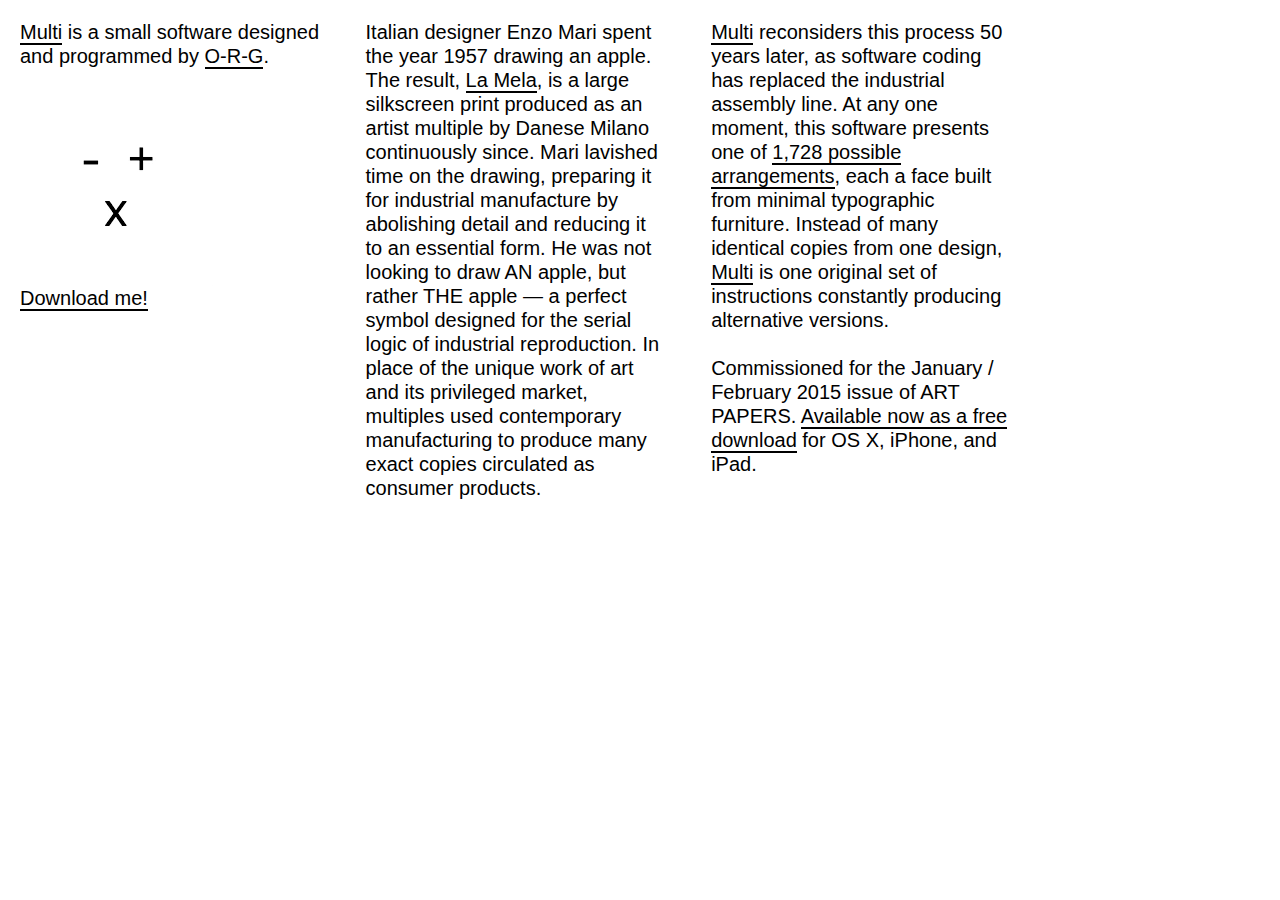
==== index.html @ c31d6f38 "add download.html, dev index.html" ====
<!DOCTYPE html PUBLIC "-//W3C//Dtd XHTML 1.0 Transitional//EN" "http://www.w3.org/tr/xhtml1/Dtd/xhtml1-transitional.dtd">
<html xmlns="http://www.w3.org/1999/xhtml" xml:lang="en" lang="en">

<head>
        <title>Multi</title>
        <meta http-equiv="Content-Type" content="text/xhtml; charset=utf-8" />
        <meta http-equiv="Title" content="Multi" />
	<meta name="viewport" content="user-scalable=no, width=device-width">
        <meta name="apple-mobile-web-app-capable" content="yes" />
        <meta name="apple-mobile-web-app-status-bar-style" content="black" />
	<link rel="apple-touch-icon" href="_Resources/apple-touch-icon.png" />
        <link rel="stylesheet" type="text/css" media="all" href="_Resources/global.css" />
</head>

<body>

	<div class='blockContainer'>
		<a href='download.html'>Multi</a> is a small software designed and programmed by <a href='http://www.o-r-g.com' target='new'>O-R-G</a>. 
		<br/><br/>
			<img src="_Resources/Multi.gif">
			<br/>
			<div class="captions">
				<a href="download.html">Download me!</a>
			</div>
	</div>

	<div class='blockContainer'>
		Italian designer Enzo Mari spent the year 1957 drawing an apple. The result, <a href="http://www.danesemilano.com/spaces/uno-la-mela/" target="new">La Mela</a>, is a large silkscreen print produced as an artist multiple by Danese Milano continuously since. Mari lavished time on the drawing, preparing it for industrial manufacture by abolishing detail and reducing it to an essential form. He was not looking to draw AN apple, but rather THE apple — a perfect symbol designed for the serial logic of industrial reproduction. In place of the unique work of art and its privileged market, multiples used contemporary manufacturing to produce many exact copies circulated as consumer products.
	</div>

	<div class='blockContainer'>
		<a href='download.html'>Multi</a> reconsiders this process 50 years later, as software coding has replaced the industrial assembly line. At any one moment, this software presents one of <a href="_Resources/Multi.pdf" target="new">1,728 possible arrangements</a>, each a face built from minimal typographic furniture. Instead of many identical copies from one design, <a href='download.html'>Multi</a> is one original set of instructions constantly producing alternative versions.
		<br/><br/>
		Commissioned for the January / February 2015 issue of ART PAPERS. <a href='download.html'>Available now as a free download</a> for OS X, iPhone, and iPad. 
	</div>


</body>
</html>
---- _Resources/global.css ----
body { 
	width:100%;
	margin: 0px;
        color: #000;
        background-color: #FFF;
        font-family: Helvetica, Arial, sans-serif;
        font-size: 20px;
        line-height: 24px;
	white-space:nowrap;
	}

a {
        color: #000;
        text-decoration: none;
        border-bottom: solid 2px #000;
	}

a:hover {
        border-bottom: solid 3px #FFF;
        }

a:active {
        color:#FFF;
        }
	
.caption {
        font-size: 12px;
        line-height: 16px;
	}


/* ids */
            
#addtohome {
	position: absolute;
	width: 768px;
	height: 100%;
	background-color:#FFF;
	}

#addtohomeInstructions {
	top: 50%;
	width: 75%;
	margin-left: auto;
	margin-right: auto;
	margin-top: 30%;
	}


/* containers */

.blockContainer {
        position:relative;
	display: inline-block;
	vertical-align:top;
	width: 300px;
	padding: 20px;
	white-space:initial;
	}

.imageContainer {
	margin-left:-40px;
	margin-top:-20px;
	position:relative; 
	}

.captionContainer {
	padding-top: 10px;
	}


/* utility */

.centered {
	margin-left: auto;
	margin-right: auto;        
	}


/* mobile */

@media screen and (max-width: 768px) {
	
	html {
	    	-webkit-tap-highlight-color: rgba(255,0,0,0.2);
	}
	
	body {
		width:768px;
	        /*font-size: 64px;*/
        	/*line-height: 80px;*/
	}
	
	a {
        	/*border-bottom: solid 6px #000;*/
        }

	a:hover {
        	/*border-bottom: solid 6px #FFF;*/
        }


	/* Containers */
	
	.mainContainer {
		position: relative;
		padding-top: 20px;
		top:10px;
		left: 0px;
		width: 100%;
		/*height: 100%;*/
		z-index: 10;
	}	

	.blockContainer {
		display: block;
	}
}
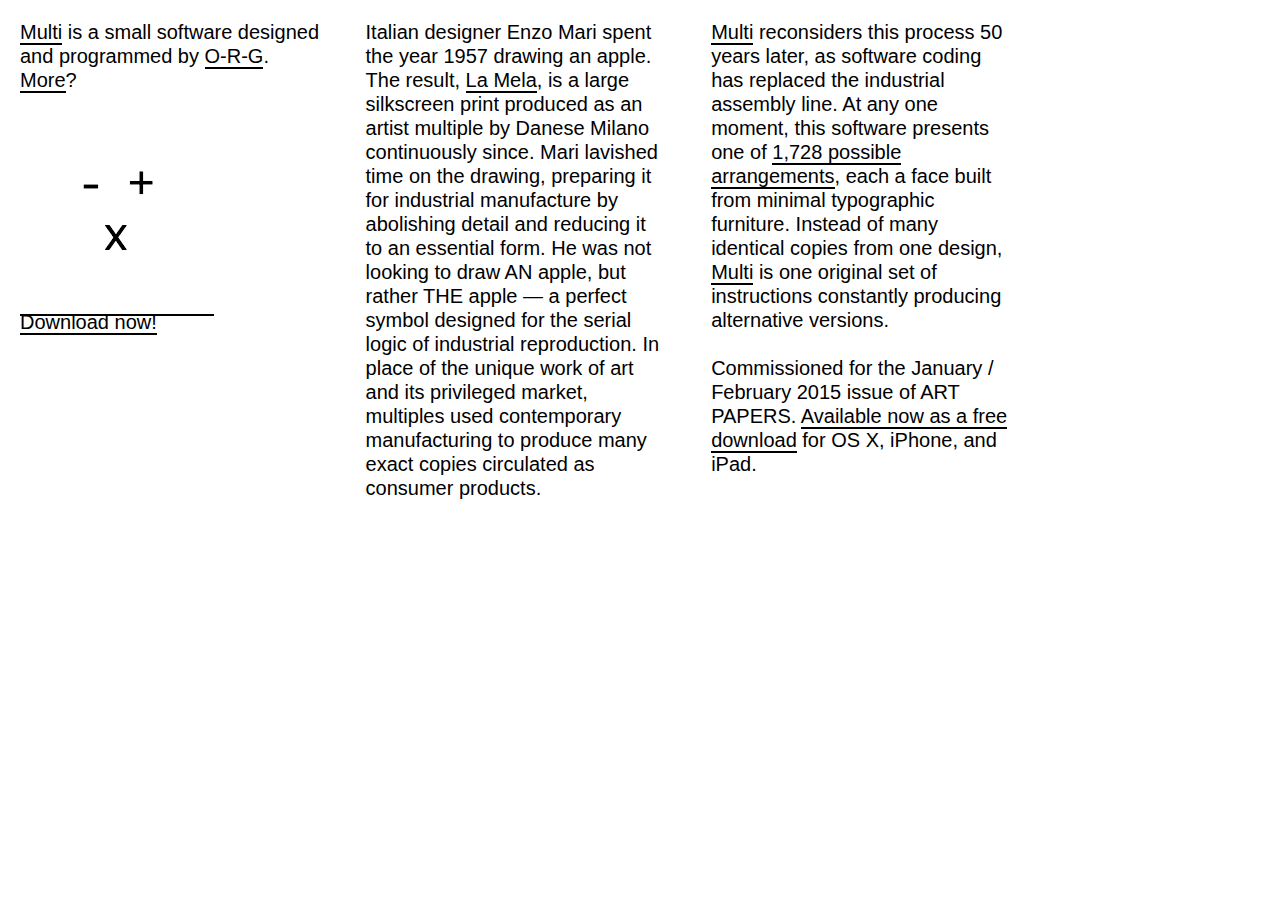
==== commit 8a7d549f: "Fix % speed, adjust more.html" ====
--- a/index.html
+++ b/index.html
@@ -15,12 +15,12 @@
 <body>
 
 	<div class='blockContainer'>
-		<a href='download.html'>Multi</a> is a small software designed and programmed by <a href='http://www.o-r-g.com' target='new'>O-R-G</a>. 
+		<a href='multi.html'>Multi</a> is a small software designed and programmed by <a href='http://www.o-r-g.com' target='new'>O-R-G</a>. <a href='more.html'>More</a>? 
 		<br/><br/>
-			<img src="_Resources/Multi.gif">
+			<a href="download.html"><img src="_Resources/Multi.gif"></a>
 			<br/>
 			<div class="captions">
-				<a href="download.html">Download me!</a>
+				<a href="download.html">Download now!</a>
 			</div>
 	</div>
 
@@ -29,7 +29,7 @@
 	</div>
 
 	<div class='blockContainer'>
-		<a href='download.html'>Multi</a> reconsiders this process 50 years later, as software coding has replaced the industrial assembly line. At any one moment, this software presents one of <a href="_Resources/Multi.pdf" target="new">1,728 possible arrangements</a>, each a face built from minimal typographic furniture. Instead of many identical copies from one design, <a href='download.html'>Multi</a> is one original set of instructions constantly producing alternative versions.
+		<a href='multi.html'>Multi</a> reconsiders this process 50 years later, as software coding has replaced the industrial assembly line. At any one moment, this software presents one of <a href="_Resources/Multi.pdf" target="new">1,728 possible arrangements</a>, each a face built from minimal typographic furniture. Instead of many identical copies from one design, <a href='multi.html'>Multi</a> is one original set of instructions constantly producing alternative versions.
 		<br/><br/>
 		Commissioned for the January / February 2015 issue of ART PAPERS. <a href='download.html'>Available now as a free download</a> for OS X, iPhone, and iPad. 
 	</div>
--- a/_Resources/global.css
+++ b/_Resources/global.css
@@ -6,44 +6,30 @@
         font-family: Helvetica, Arial, sans-serif;
         font-size: 20px;
         line-height: 24px;
-	white-space:nowrap;
+	white-space:nowrap;	
 	}
 
 a {
         color: #000;
         text-decoration: none;
-        border-bottom: solid 2px #000;
+        border-bottom: solid 2px #000;	
 	}
 
 a:hover {
         border-bottom: solid 3px #FFF;
-        }
+	}
 
 a:active {
         color:#FFF;
-        }
+	}
 	
+.icon {
+	height: 18px;
+	}
+
 .caption {
         font-size: 12px;
         line-height: 16px;
-	}
-
-
-/* ids */
-            
-#addtohome {
-	position: absolute;
-	width: 768px;
-	height: 100%;
-	background-color:#FFF;
-	}
-
-#addtohomeInstructions {
-	top: 50%;
-	width: 75%;
-	margin-left: auto;
-	margin-right: auto;
-	margin-top: 30%;
 	}
 
 
@@ -76,44 +62,56 @@
 	margin-right: auto;        
 	}
 
+.grey {
+	color:#CCC;
+	}
+
 
 /* mobile */
 
 @media screen and (max-width: 768px) {
 	
-	html {
-	    	-webkit-tap-highlight-color: rgba(255,0,0,0.2);
+html {	    	
+	-webkit-tap-highlight-color: rgba(255,0.2);
 	}
 	
-	body {
-		width:768px;
-	        /*font-size: 64px;*/
-        	/*line-height: 80px;*/
+body {
+	font-size: 22px;
+	line-height: 27px;
 	}
 	
-	a {
-        	/*border-bottom: solid 6px #000;*/
+a {
+	/*border-bottom: solid 6px #000;*/
         }
 
-	a:hover {
-        	/*border-bottom: solid 6px #FFF;*/
+a:hover {
+        /*border-bottom: solid 6px #FFF;*/
         }
 
+img {	
+	width: 100%;
+	height: auto;
+	padding-top: 10px;
+	}
 
-	/* Containers */
+.icon {	
+	height:20px;
+	margin-top:-8.5px;
+	width: auto;
+	}
+
+
+/* Containers */
 	
-	.mainContainer {
-		position: relative;
-		padding-top: 20px;
-		top:10px;
-		left: 0px;
-		width: 100%;
-		/*height: 100%;*/
-		z-index: 10;
-	}	
+.blockContainer {
+	display: block;
+	width: auto;
+	}
 
-	.blockContainer {
-		display: block;
+.imageContainer {
+	margin-left:0px;
+	margin-top:-20px;
+	position:relative; 
 	}
 }
 
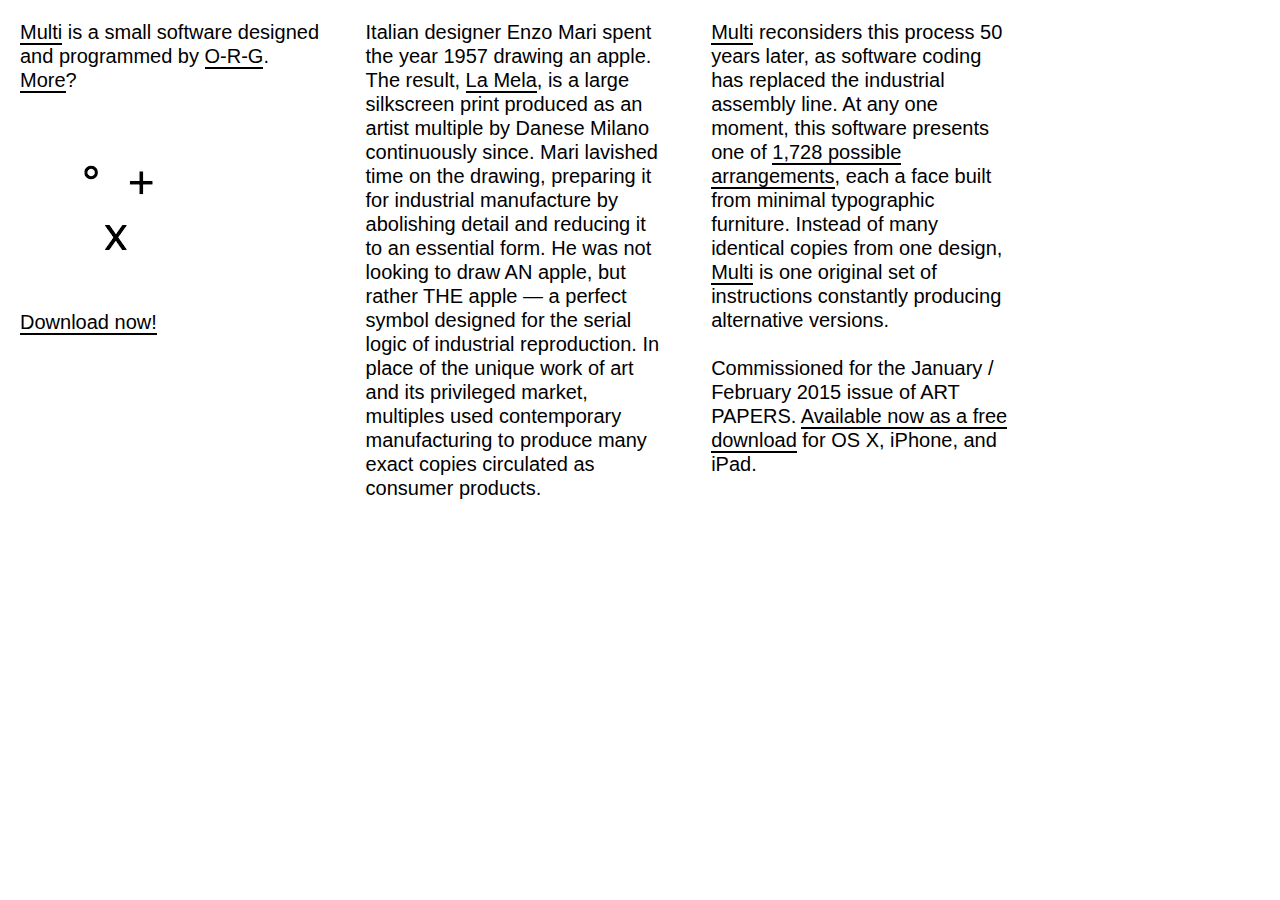
==== commit 056867d0: "Rename install.html ios.html, fix Multi.app codesigning" ====
--- a/index.html
+++ b/index.html
@@ -17,7 +17,7 @@
 	<div class='blockContainer'>
 		<a href='multi.html'>Multi</a> is a small software designed and programmed by <a href='http://www.o-r-g.com' target='new'>O-R-G</a>. <a href='more.html'>More</a>? 
 		<br/><br/>
-			<a href="download.html"><img src="_Resources/Multi.gif"></a>
+			<a href="download.html" class="img"><img src="_Resources/Multi.gif"></a>
 			<br/>
 			<div class="captions">
 				<a href="download.html">Download now!</a>
--- a/_Resources/global.css
+++ b/_Resources/global.css
@@ -18,11 +18,11 @@
 a:hover {
         border-bottom: solid 3px #FFF;
 	}
+	
+a.img { 
+	border: none; 
+	}
 
-a:active {
-        color:#FFF;
-	}
-	
 .icon {
 	height: 18px;
 	}
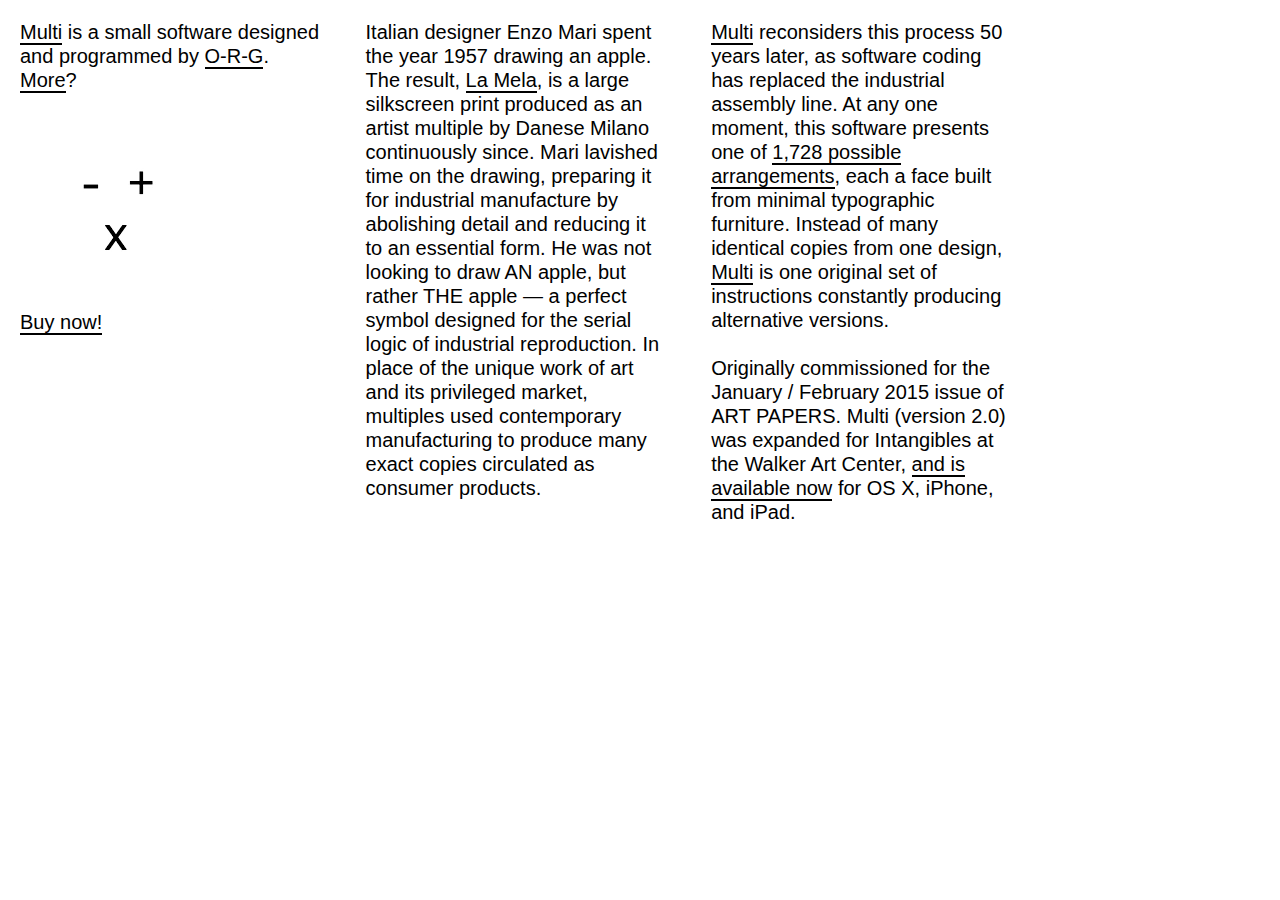
==== commit 039ea1e9: "update index.html to include walker" ====
--- a/index.html
+++ b/index.html
@@ -17,10 +17,11 @@
 	<div class='blockContainer'>
 		<a href='multi.html'>Multi</a> is a small software designed and programmed by <a href='http://www.o-r-g.com' target='new'>O-R-G</a>. <a href='more.html'>More</a>? 
 		<br/><br/>
-			<a href="download.html" class="img"><img src="_Resources/Multi.gif"></a>
+			<a href="http://shop.walkerart.org/collections/intangibles/products/multi-by-david-reinfurt" class="img"><img 
+src="_Resources/Multi.gif"></a>
 			<br/>
 			<div class="captions">
-				<a href="download.html">Download now!</a>
+				<a href="http://shop.walkerart.org/collections/intangibles/products/multi-by-david-reinfurt">Buy now!</a>
 			</div>
 	</div>
 
@@ -31,7 +32,11 @@
 	<div class='blockContainer'>
 		<a href='multi.html'>Multi</a> reconsiders this process 50 years later, as software coding has replaced the industrial assembly line. At any one moment, this software presents one of <a href="_Resources/Multi.pdf" target="new">1,728 possible arrangements</a>, each a face built from minimal typographic furniture. Instead of many identical copies from one design, <a href='multi.html'>Multi</a> is one original set of instructions constantly producing alternative versions.
 		<br/><br/>
-		Commissioned for the January / February 2015 issue of ART PAPERS. <a href='download.html'>Available now as a free download</a> for OS X, iPhone, and iPad. 
+		Originally commissioned for the January / February 2015 
+issue of ART PAPERS. Multi (version 2.0) was expanded for 
+Intangibles at the Walker Art Center, <a 
+href='http://shop.walkerart.org/collections/intangibles/products/multi-by-david-reinfurt' 
+target='new' >and is available now</a> for OS X, iPhone, and iPad.
 	</div>
 
 
--- a/_Resources/global.css
+++ b/_Resources/global.css
@@ -23,6 +23,10 @@
 	border: none; 
 	}
 
+.badge { 
+	width: 100%;
+	}
+
 .icon {
 	height: 18px;
 	}
@@ -45,8 +49,8 @@
 	}
 
 .imageContainer {
-	margin-left:-40px;
-	margin-top:-20px;
+	width: 50%;
+	padding-bottom: 20px;
 	position:relative; 
 	}
 
@@ -109,8 +113,9 @@
 	}
 
 .imageContainer {
-	margin-left:0px;
-	margin-top:-20px;
+	width: 50%;
+	padding-top: 20px;
+	padding-bottom: 20px;
 	position:relative; 
 	}
 }
